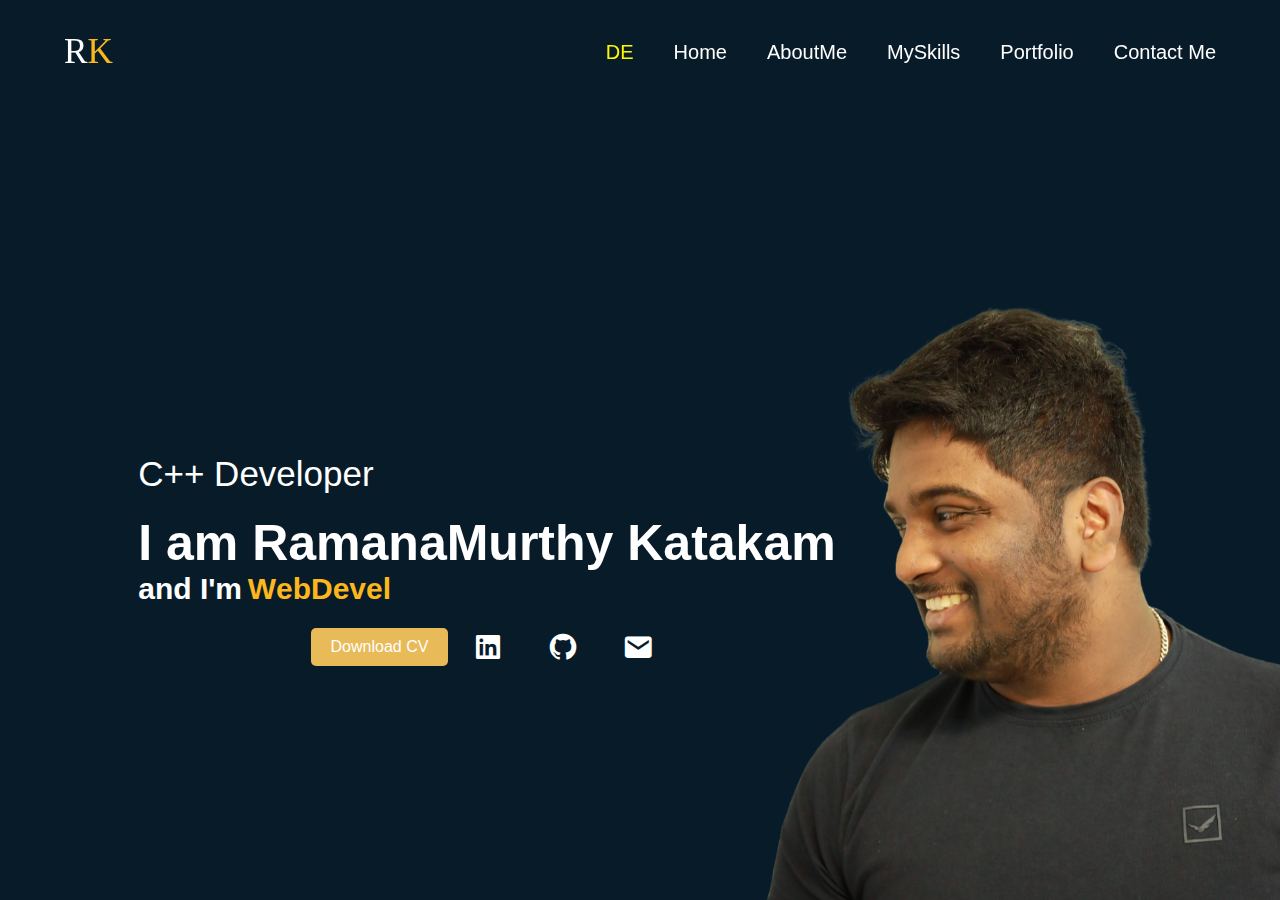
==== index.html @ bae0ba63 "my website updated files" ====
<!DOCTYPE html>
<html lang="en">
<head>
    <meta charset="UTF-8">
    <meta name="viewport" content="width=device-width, initial-scale=1.0">
    <title>RamanaMurthy Katakam Portfolio</title>
    <link rel="stylesheet" href="css/base.css">
    <link rel="stylesheet" href="css/frontPage.css">
    <link href='https://unpkg.com/boxicons@2.1.4/css/boxicons.min.css' rel='stylesheet'>
</head>
<body>
    <header class="header">
        <a href="#" class="logo">
            R<span>K</span>
        </a>
        <nav class="navbar">
            <a href="DeuPage.html">DE</a>
            <a href="#">Home</a>
            <a href="EngHtml/aboutMe.html">AboutMe</a>
            <a href="EngHtml/skills.html">MySkills</a>
            <a href="EngHtml/portfolio.html">Portfolio</a>
            <a href="EngHtml/contactMe.html">Contact Me</a>
        </nav>
        
        <div class="hamburger-btn" onclick="openNavBar()">
            <div class="bar"></div>
            <div class="bar"></div>
            <div class="bar"></div>
        </div>

        <nav class="mobile-navbar">
            <a href="DeuPage.html">DE</a>
            <a href="#">Home</a>
            <a href="EngHtml/aboutMe.html">AboutMe</a>
            <a href="EngHtml/skills.html">MySkills</a>
            <a href="EngHtml/portfolio.html">Portfolio</a>
            <a href="EngHtml/contactMe.html">Contact Me</a>
        </nav>

    </header>

    <section class="frontPage" id="frontPage">
        <div id="mainText" class="mainText">
            <p>C++ Developer</p>
            <h1>I am RamanaMurthy Katakam</h1>
            <div class="varyingLang">
                <h2>and I'm </h2>
                <h2>
                    <span class="wort">C++ Developer</span>
                    <span class="wort">Web Developer</span>
                    <span class="wort">Java Developer</span>
                    <span class="wort">C# Developer</span>
                </h2>
            </div>
            <div class="contactInfo">                
                <div class="btns">
                    <a href="ResumePDFs/KatakamLebenslaufEN.pdf" class="btn" download="Lebenslauf.pdf"> 
                        Download CV
                     </a>
                     <div class="smBtns">
                         <a href="https://www.linkedin.com/in/ramanamurthy-katakam-9b44ba18b/" target="_blank"><i class='bx bxl-linkedin-square' ></i></a>
                         <a href="https://github.com/DattaKatakam?tab=repositories" target="_blank"><i class='bx bxl-github' ></i></a>
                         <a href="mailto:ramanamurthykatakam@gmail.com"><i class='bx bxs-envelope' ></i></a>
                     </div>
                </div>
            </div>
        </div>
    </section>

    <script src="js/varyingLangWords.js"></script>
    <script src="js/responseHeader.js"></script>
</body>
</html>
---- css/base.css ----
*{
    margin:0;
    padding:0;
    font-family: 'Poppins', sans-serif;
    box-sizing: border-box;
    scroll-behavior: smooth;
    outline: none;
    border: none;
    box-sizing: border-box;
    text-decoration: none;
}

:root{
    --bg-color: #081b29;
}

body{
    background: var(--bg-color);
    color: #fff;
}

section{
    padding: 130px 1% 1% 1%;
}

.header{
    position: fixed;
    left: 0;
    top: 0;
    width: 100%;
    padding: 2.0rem 5%;
    background: transparent;
    /* background: linear-gradient(60deg, #c7eaaf36, #b9b8ef5d); */
    display: flex;
    justify-content: space-between;
    align-items: center;
    z-index: 100;
}

.logo{
    font-size: 2.2rem;
    color: #fff;
    transition: color .2s ease;
    transition: 0.6s;
    text-decoration: none;
    align-items: center;
    font-family: 'Brush script m7', cursive;
}
.logo span{
    color: #fcb71d;
    font-family: 'lucida handwriting', cursive;
}

.logo:hover{
    transform: scale(1.3);
    opacity: 1;
}


.navbar{
    position: relative;
    display: flex;
    justify-content: space-between;
    align-items: center;
}

.navbar a:first-child{
    color: #fff700;
}
.navbar a{
    position: relative;
    font-size: 1.25rem;
    margin-left: 2.5rem;
    font-weight: 400;
    color: #FFFFFF;
    transition: 0.6s;
    text-decoration: none;
}
.navbar a::before{
    content: '';
    position: absolute;
    top: 100%;
    height: 3px;
    width: 0%;
    left: 0;
    background: linear-gradient(60deg, #43bdf2, #ff5e5e);
    transition: 0.6s;
}
.navbar a:hover::before{
    width: 100%;
}
.navbar a:hover,
.navbar a.active{
    color: gold;
    transform: scale(1.3);
}
.navbar a i{
    position: relative;
    font-size: 3rem;
    color: #fff;
    font-weight: 400;
    margin-left: 4.5rem;
}
.navbar a i:hover{
    transform: scale(2);
}

/* New styles for the hamburger button */
.hamburger-btn {
    display: none;
}

.bar {
    width: 30px;
    height: 3px;
    background-color: #FFFFFF;
    margin: 6px 0;
}
.mobile-navbar{
    display: none;
}









@media screen and (max-width: 1120px) {
    .navbar {
        display: none;
        overflow: hidden;
    }

    .hamburger-btn {
        display: block; 
        cursor: pointer;
    }
    .logo{
        font-size: 1rem;
        font-weight: 700;
        transition: color .2s ease;
        transition: 0.6s;
        filter: brightness(160%);
        filter: contrast(180%);
        display: flex;
        flex-direction: column;
    }
    
    .hamburger-btn.active + .mobile-navbar {
        display: flex;
    }
    .btnTop{
        bottom: 15px;
        right: 15px;
    }
    .btnTop i{
        font-size: 30px;
        font-weight: 500;
    }
}

@media screen and (max-width: 600px){
    .navbar {
        display: none;
        overflow: hidden;
    }

    .hamburger-btn {
        display: block; 
        cursor: pointer;
    }
    .logo{
        font-size: 1rem;
        font-weight: 700;
        /* color: gold; */
        transition: color .2s ease;
        transition: 0.6s;
        filter: brightness(160%);
        filter: contrast(180%);
        display: flex;
        flex-direction: column;
    }
    
    .hamburger-btn.active + .mobile-navbar {
        display: flex;
    }
    .btnTop{
        bottom: 15px;
        right: 15px;
    }
    .btnTop i{
        font-size: 30px;
        font-weight: 500;
    }
}
---- css/frontPage.css ----
#frontPage{
    width: 100%;
    min-height: 100vh;
    height: 100%;
    display: flex;
    align-items: center;
    background: url(../imgs/desktopView.png) no-repeat;
    background-size: cover;
}
.mainText{
    margin-top: 10%;
    margin-left: 10%;
    font-size: 30px;
    max-width: 750px;
}

.mainText p{
    font-size: 35px;
}
.mainText h1{
    margin-top: 20px;
    font-size: 50px;
}

.varyingLang{
    font-size: 20px;
    font-weight: 400;
}

.varyingLang h2{
    display: inline-flex;
    margin: 0;
    vertical-align: top;
}

.varyingLang h2 .wort{
    display: flex;
    color: #fcb71d;
    position: absolute;
    opacity: 0;
}

.varyingLang h2 .wort .letter{
    transform-origin: center center 10px;
}


.varyingLang h2 .wort .letter.in{
    transition: 0.01s ease;
}

.varyingLang h2 .wort .letter.out{
    transform: rotateX(90deg);
    transition: 0.2s cubic-bezier(0.6, 0.04, 0.98, 0.335);
}

.varyingLang h2 .wort .letter.onway{
    transform: rotateX(-90deg);
}

.contactInfo{
    padding: 3% 3% 3% 3%;
    display: flex;
    flex-direction: column;
}

.btns {
    text-align: center;
    display: flex;
    flex-direction: row;
    align-items: center;
    justify-content: center;
}

.smBtns{
    display: flex;
    width: 200px;
    height: 40px;
    justify-content: space-between;
}

.smBtns a{
    display: inline-flex;
    width: 50px;
    height: 100%;
    justify-content: center;
    align-items: center;
    border-radius: 40px;
    transition: 0.5s;
    color: #fff;
    position: relative;
    overflow: hidden;
    z-index: 1;
}

.smBtns a i{
    font-size: 2rem;
}

.smBtns a:hover{
    color: #fff;
}

.btn {
    display: inline-block;
    padding: 10px 20px;
    font-size: 16px;
    text-decoration: none;
    color: #fff;
    background-color: #e8ba58;
    border-radius: 5px;
    transition: background-color 0.3s ease;
    margin-right: 15px;
    border-radius: 5px;
    z-index: 1;
    position: relative;
}

.smBtns a::before,
.btn::before{
    content: "";
    position: absolute;
    top: 0;
    left: 0;
    background-color: #000000;
    width: 0;
    height: 100%;
    z-index: -1;
    transition: 0.5s;
}


.smBtns a::before{
    background-color: #e8ba58;
}

.smBtns a:hover::before,
.btn:hover::before{
    width: 100%;
}

.btn:hover {
    color: #0056b3;
}

/*  ------ responsive ------- */

@media only screen and (max-width : 600px){
    #frontPage{
        background-image: url(../imgs/MobileViewfront.png);
    }
    .mainText{
        margin: 15% 10% 0 4%;
        font-size: 14px;
    }

    .mainText h1{
        font-size: 28px;
    }

    .btns {
        margin-right: auto;
        gap: 1rem;
    }
    .mainText p {
        font-size: 38px;
    }
    
    .smBtns{
        display: flex;
        width: 120px;
        height: 20px;
        justify-content: space-between;
    }
}
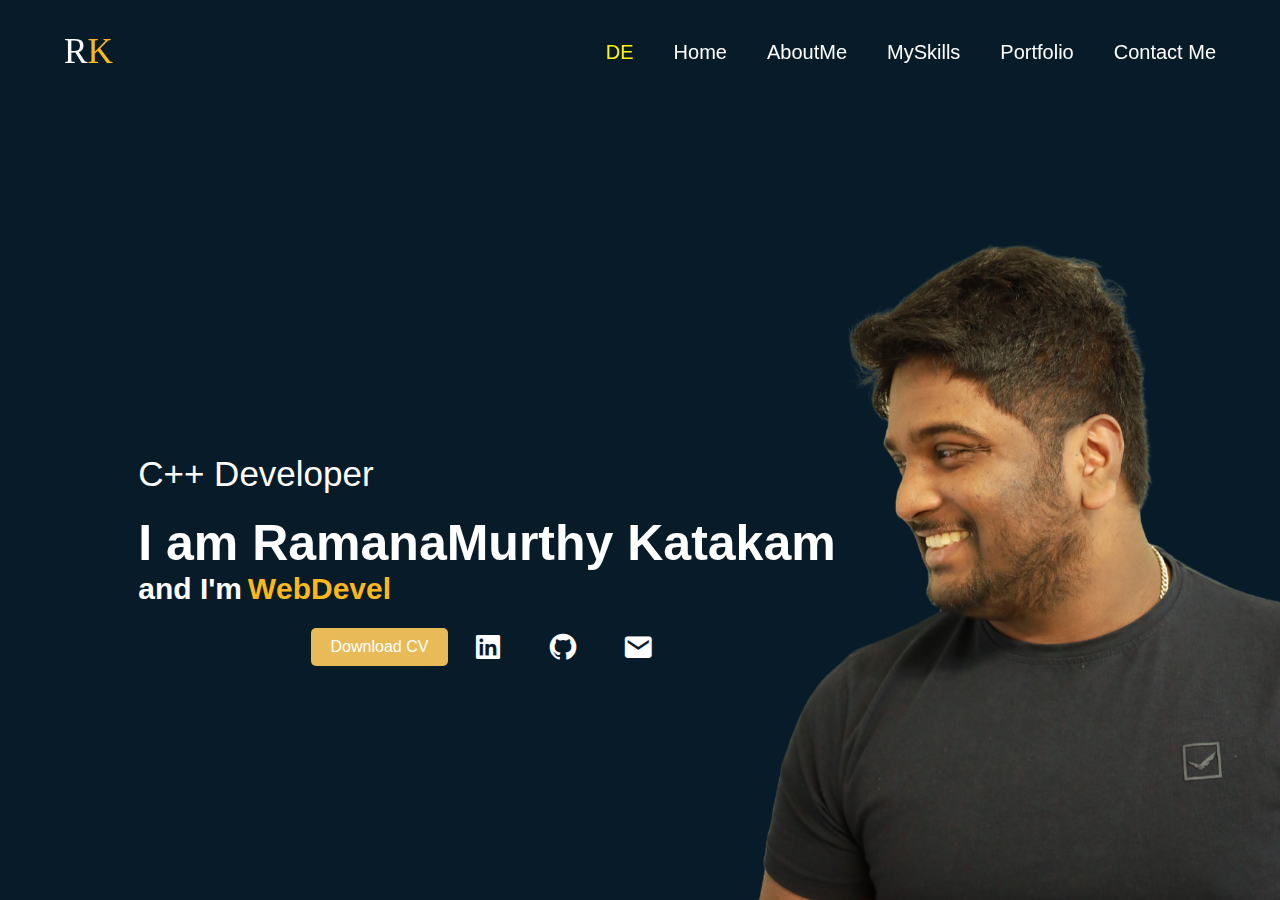
==== commit 82a7aea2: "Update index.html for CAD-Designer role" ====
--- a/index.html
+++ b/index.html
@@ -49,12 +49,12 @@
                     <span class="wort">C++ Developer</span>
                     <span class="wort">Web Developer</span>
                     <span class="wort">Java Developer</span>
-                    <span class="wort">C# Developer</span>
+                    <span class="wort">CAD-Designer</span>
                 </h2>
             </div>
             <div class="contactInfo">                
                 <div class="btns">
-                    <a href="ResumePDFs/KatakamLebenslaufEN.pdf" class="btn" download="Lebenslauf.pdf"> 
+                    <a href="ResumePDFs/KatakamLebenslaufEN.pdf" class="btn" download="KatakamResume.pdf"> 
                         Download CV
                      </a>
                      <div class="smBtns">
--- a/css/frontPage.css
+++ b/css/frontPage.css
@@ -7,6 +7,7 @@
     align-items: center;
     background: url(../imgs/desktopView.png) no-repeat;
     background-size: cover;
+    background-position: center;
 }
 .mainText{
     margin-top: 10%;
